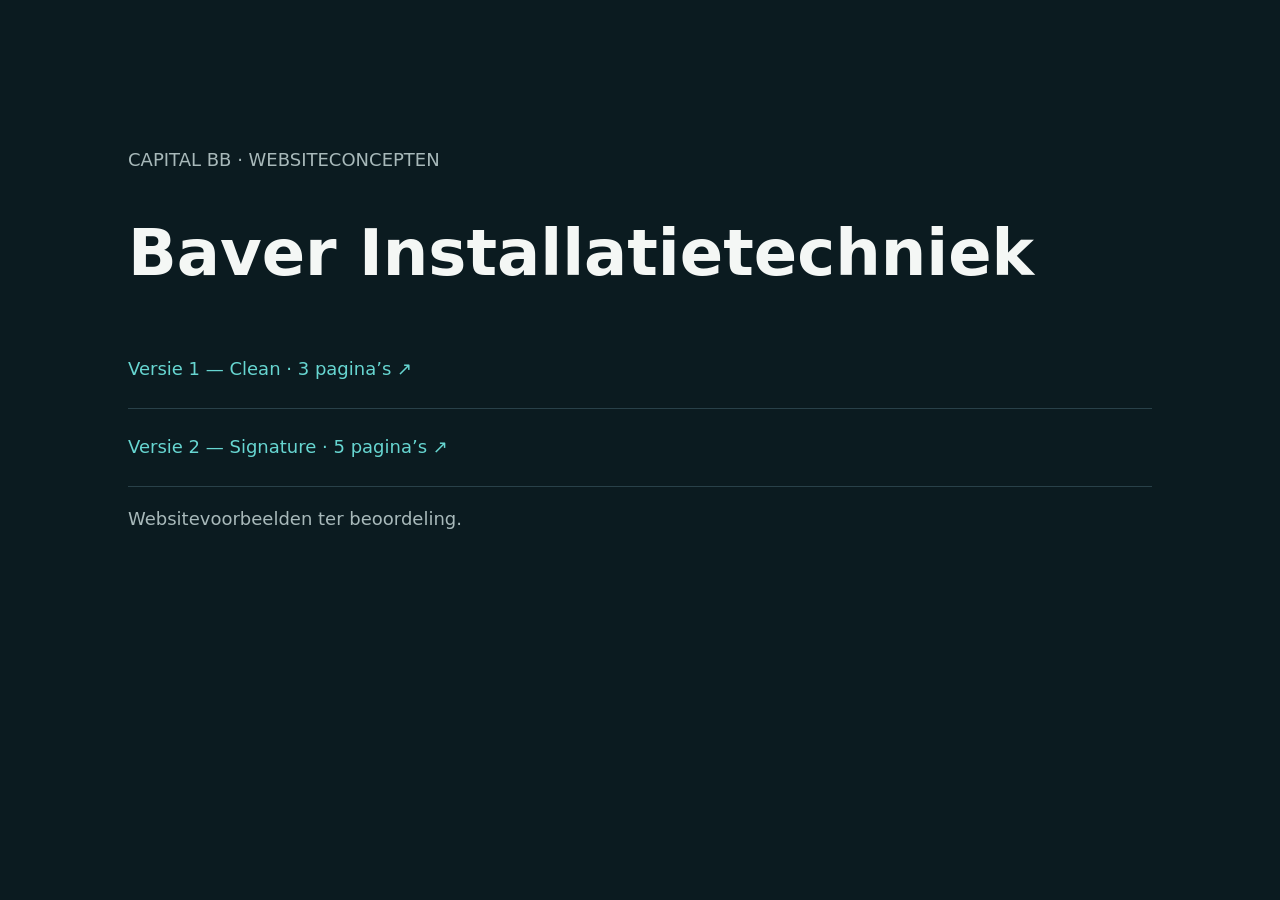
==== index.html @ 16f264e1 "Publish two Baver website design previews" ====
<!doctype html><html lang="nl"><head><meta charset="utf-8"><meta name="viewport" content="width=device-width,initial-scale=1"><meta name="robots" content="noindex,nofollow"><title>Baver — websitevoorbeelden</title><style>body{background:#0b1b20;color:#f4f7f5;font:18px/1.6 system-ui;margin:0;padding:10vw}h1{font-size:clamp(32px,6vw,64px);line-height:1.1}a{display:block;color:#67d6d1;padding:24px 0;border-bottom:1px solid #294149;text-decoration:none}p{color:#a8b9ba}</style></head><body><p>CAPITAL BB · WEBSITECONCEPTEN</p><h1>Baver Installatietechniek</h1><a href="clean/">Versie 1 — Clean · 3 pagina’s ↗</a><a href="signature/">Versie 2 — Signature · 5 pagina’s ↗</a><p>Websitevoorbeelden ter beoordeling.</p></body></html>
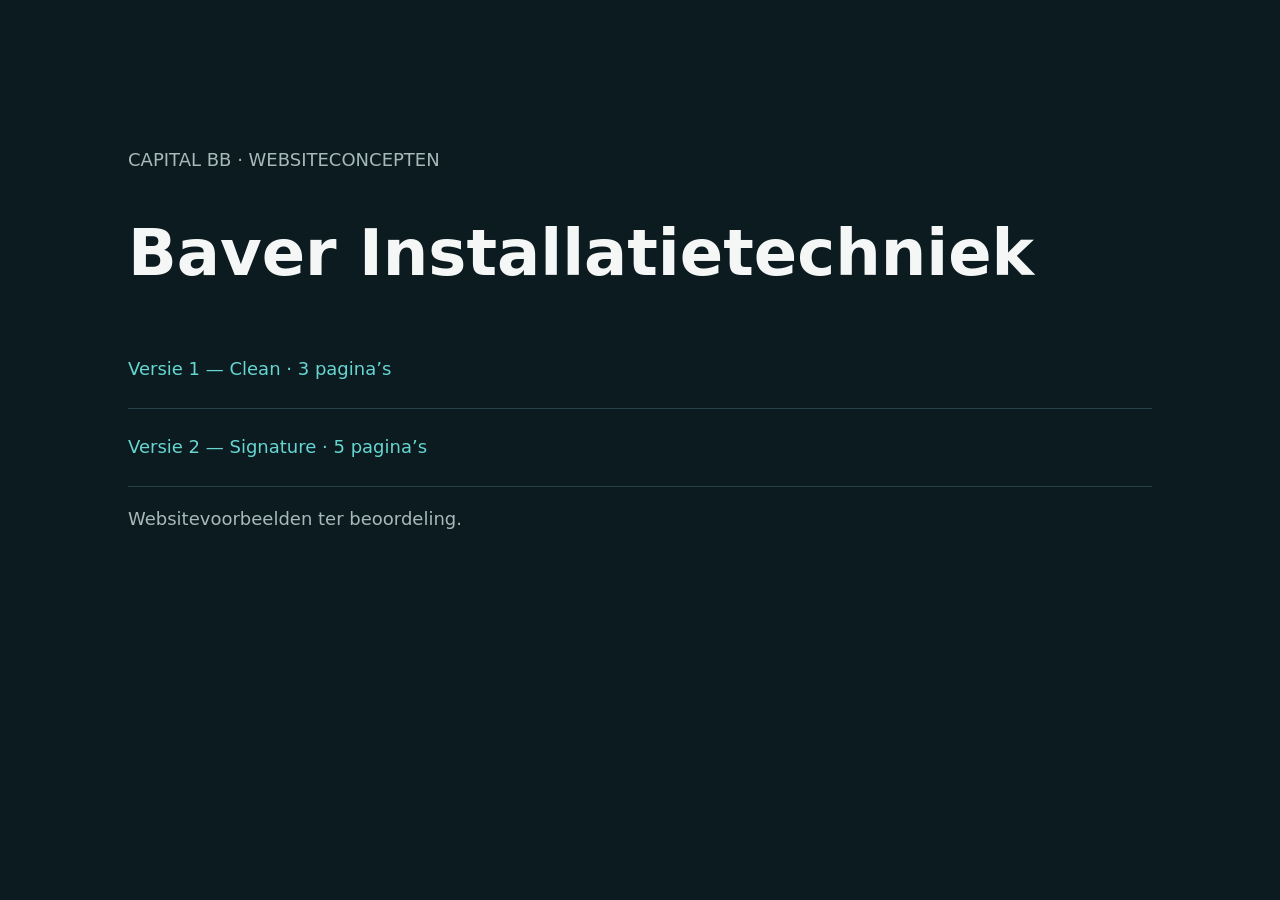
==== commit af678df6: "Remove decorative arrow emoji from both Baver variants" ====
--- a/index.html
+++ b/index.html
@@ -1 +1 @@
-<!doctype html><html lang="nl"><head><meta charset="utf-8"><meta name="viewport" content="width=device-width,initial-scale=1"><meta name="robots" content="noindex,nofollow"><title>Baver — websitevoorbeelden</title><style>body{background:#0b1b20;color:#f4f7f5;font:18px/1.6 system-ui;margin:0;padding:10vw}h1{font-size:clamp(32px,6vw,64px);line-height:1.1}a{display:block;color:#67d6d1;padding:24px 0;border-bottom:1px solid #294149;text-decoration:none}p{color:#a8b9ba}</style></head><body><p>CAPITAL BB · WEBSITECONCEPTEN</p><h1>Baver Installatietechniek</h1><a href="clean/">Versie 1 — Clean · 3 pagina’s ↗</a><a href="signature/">Versie 2 — Signature · 5 pagina’s ↗</a><p>Websitevoorbeelden ter beoordeling.</p></body></html>
+<!doctype html><html lang="nl"><head><meta charset="utf-8"><meta name="viewport" content="width=device-width,initial-scale=1"><meta name="robots" content="noindex,nofollow"><title>Baver — websitevoorbeelden</title><style>body{background:#0b1b20;color:#f4f7f5;font:18px/1.6 system-ui;margin:0;padding:10vw}h1{font-size:clamp(32px,6vw,64px);line-height:1.1}a{display:block;color:#67d6d1;padding:24px 0;border-bottom:1px solid #294149;text-decoration:none}p{color:#a8b9ba}</style></head><body><p>CAPITAL BB · WEBSITECONCEPTEN</p><h1>Baver Installatietechniek</h1><a href="clean/">Versie 1 — Clean · 3 pagina’s </a><a href="signature/">Versie 2 — Signature · 5 pagina’s </a><p>Websitevoorbeelden ter beoordeling.</p></body></html>
